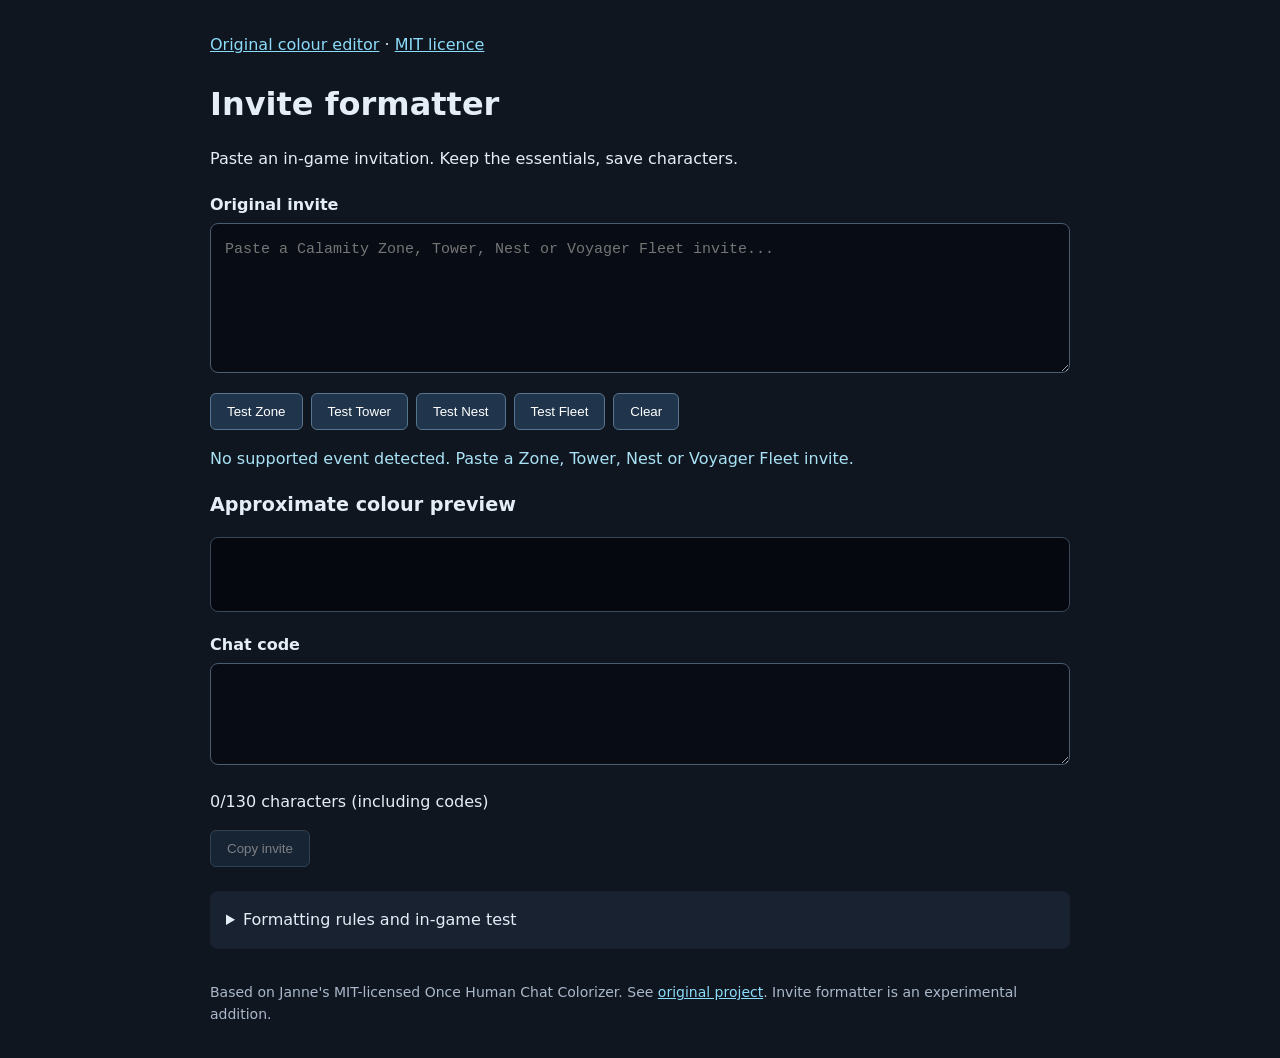
==== invites.html @ 27c002d2 "Add compact event invite formatter with 130-character budget" ====
<!doctype html>
<html lang="en"><head><meta charset="utf-8"><meta name="viewport" content="width=device-width,initial-scale=1"><title>Once Human Invite Formatter</title><link rel="stylesheet" href="css/invites.css"></head>
<body><main><nav><a href="index.html">Original colour editor</a> · <a href="LICENSE">MIT licence</a></nav><h1>Invite formatter</h1><p>Paste an in-game invitation. Keep the essentials, save characters.</p>
<label for="invite-input">Original invite</label><textarea id="invite-input" rows="5" placeholder="Paste a Calamity Zone, Tower, Nest or Voyager Fleet invite..."></textarea>
<div class="buttons"><button data-sample="0">Test Zone</button><button data-sample="1">Test Tower</button><button data-sample="2">Test Nest</button><button data-sample="3">Test Fleet</button><button id="invite-clear">Clear</button></div>
<p id="invite-status" role="status" aria-live="polite"></p><h2>Approximate colour preview</h2><div id="invite-preview" class="preview"></div>
<label for="invite-output">Chat code</label><textarea id="invite-output" rows="3" readonly></textarea><p id="invite-count" aria-live="polite"></p><button id="invite-copy" disabled>Copy invite</button>
<details><summary>Formatting rules and in-game test</summary><ul><li>130-character budget includes all colour codes. Count uses JavaScript UTF-16 length; non-ASCII behaviour needs in-game verification.</li><li>Yellow event/size/tower name; red level; white location. No custom hexadecimal colours.</li><li>Area names and closing calls to action are omitted. Coordinates retain their original digits and decimal precision.</li><li>Location uses [World N(x,y)] without colour codes inside. Automatic area insertion and clickability must be tested in game.</li><li>Missing world/coordinates or oversized output disables Copy. No essential details are silently truncated.</li></ul></details>
<footer>Based on Janne's MIT-licensed Once Human Chat Colorizer. See <a href="https://github.com/jann3/chat-colorizer-once-human">original project</a>. Invite formatter is an experimental addition.</footer></main><script type="module" src="scripts/invites.js"></script></body></html>
---- css/invites.css ----
*{box-sizing:border-box}body{margin:0;background:#101620;color:#e5edf7;font:16px/1.6 system-ui,sans-serif}main{max-width:900px;margin:auto;padding:32px 20px}a{color:#8bdcfa}h1{margin-bottom:0}h2{font-size:1.2rem}label{display:block;margin:20px 0 6px;font-weight:600}textarea{width:100%;padding:14px;background:#080d15;color:#fff;border:1px solid #4b5b70;border-radius:8px;font:15px/1.6 ui-monospace,monospace;resize:vertical}.buttons{display:flex;flex-wrap:wrap;gap:8px;margin:12px 0}button{padding:10px 16px;border:1px solid #57758e;border-radius:6px;background:#20354b;color:#fff;cursor:pointer}button:hover{background:#304d6b}button:disabled{opacity:.45;cursor:not-allowed}.preview{min-height:75px;padding:16px;border:1px solid #39485b;border-radius:8px;background:#05080e;overflow-wrap:anywhere;white-space:pre-wrap}#invite-status{min-height:28px;color:#a9e2f5}details{margin-top:24px;padding:16px;background:#182230;border-radius:8px}footer{margin-top:32px;color:#aab8ca;font-size:14px}:focus-visible{outline:3px solid #8bdcfa;outline-offset:3px}
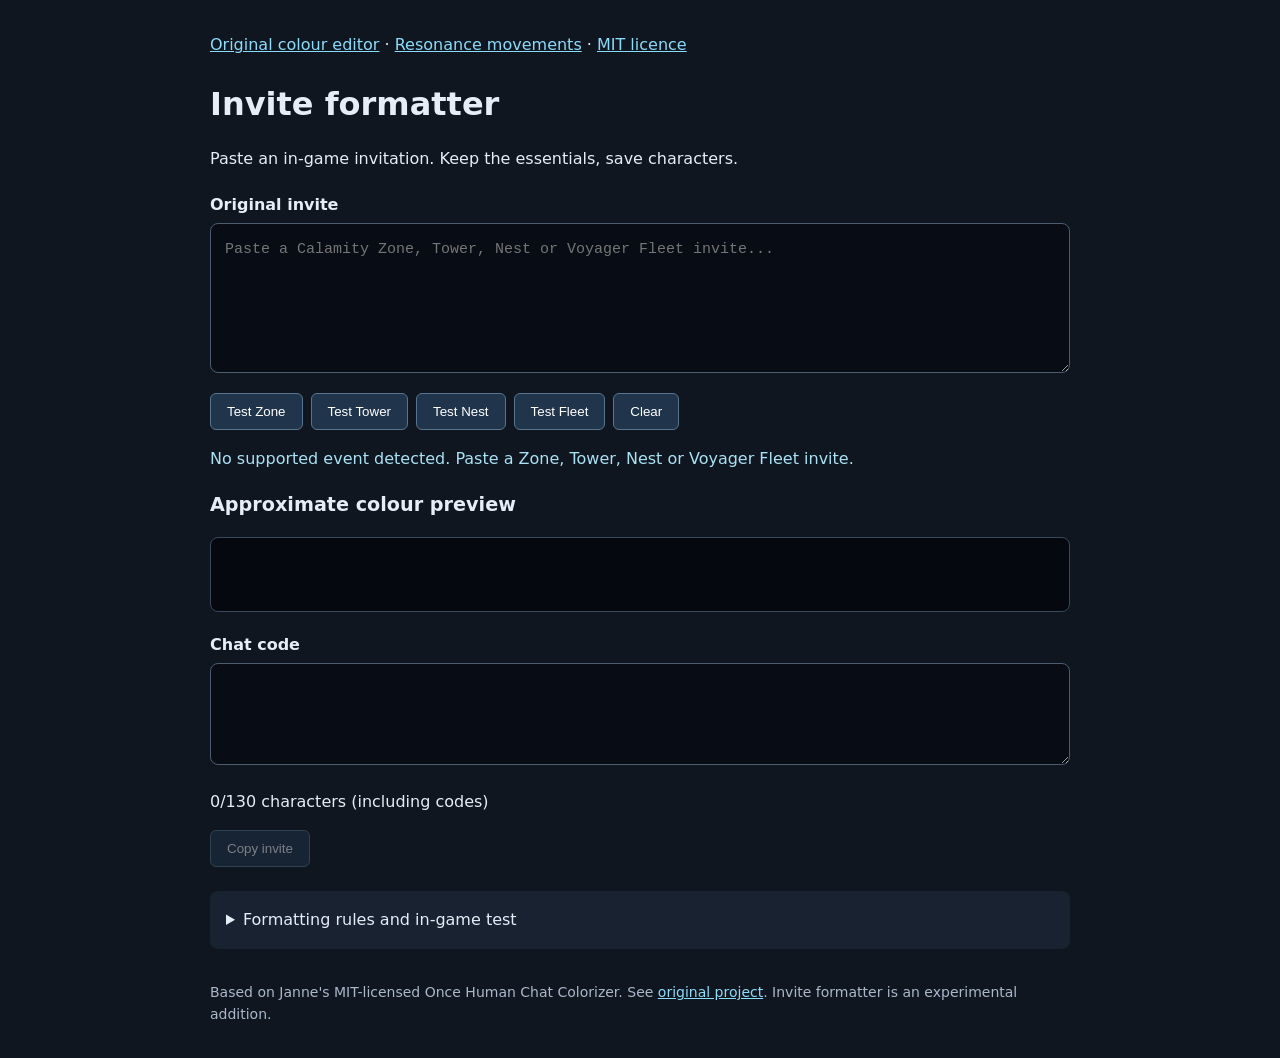
==== commit a0d8e270: "Link resonance formatter from invites page" ====
--- a/invites.html
+++ b/invites.html
@@ -1,9 +1,10 @@
 <!doctype html>
 <html lang="en"><head><meta charset="utf-8"><meta name="viewport" content="width=device-width,initial-scale=1"><title>Once Human Invite Formatter</title><link rel="stylesheet" href="css/invites.css"></head>
-<body><main><nav><a href="index.html">Original colour editor</a> · <a href="LICENSE">MIT licence</a></nav><h1>Invite formatter</h1><p>Paste an in-game invitation. Keep the essentials, save characters.</p>
+<body><main><nav><a href="index.html">Original colour editor</a> · <a href="resonance.html">Resonance movements</a> · <a href="LICENSE">MIT licence</a></nav><h1>Invite formatter</h1><p>Paste an in-game invitation. Keep the essentials, save characters.</p>
 <label for="invite-input">Original invite</label><textarea id="invite-input" rows="5" placeholder="Paste a Calamity Zone, Tower, Nest or Voyager Fleet invite..."></textarea>
+<fieldset id="tower-level-box" hidden><legend>Calamity Tower level</legend><label class="choice"><input type="radio" name="tower-level" value="80"> Lv80</label><label class="choice"><input type="radio" name="tower-level" value="90"> Lv90</label><label class="choice"><input type="radio" name="tower-level" value="100"> Lv100</label><p id="tower-level-note" aria-live="polite"></p></fieldset>
 <div class="buttons"><button data-sample="0">Test Zone</button><button data-sample="1">Test Tower</button><button data-sample="2">Test Nest</button><button data-sample="3">Test Fleet</button><button id="invite-clear">Clear</button></div>
 <p id="invite-status" role="status" aria-live="polite"></p><h2>Approximate colour preview</h2><div id="invite-preview" class="preview"></div>
 <label for="invite-output">Chat code</label><textarea id="invite-output" rows="3" readonly></textarea><p id="invite-count" aria-live="polite"></p><button id="invite-copy" disabled>Copy invite</button>
-<details><summary>Formatting rules and in-game test</summary><ul><li>130-character budget includes all colour codes. Count uses JavaScript UTF-16 length; non-ASCII behaviour needs in-game verification.</li><li>Yellow event/size/tower name; red level; white location. No custom hexadecimal colours.</li><li>Area names and closing calls to action are omitted. Coordinates retain their original digits and decimal precision.</li><li>Location uses [World N(x,y)] without colour codes inside. Automatic area insertion and clickability must be tested in game.</li><li>Missing world/coordinates or oversized output disables Copy. No essential details are silently truncated.</li></ul></details>
+<details><summary>Formatting rules and in-game test</summary><ul><li>130-character budget includes all colour codes. Count uses JavaScript UTF-16 length; non-ASCII behaviour needs in-game verification.</li><li>Green openings and levels; yellow events and punchlines; white locations and calls to join. No red, no blue and no custom hexadecimal colours.</li><li>Area names and closing calls to action are omitted. Coordinates retain their original digits and decimal precision.</li><li>Location uses [World N(x,y)] without colour codes inside. Automatic area insertion and clickability must be tested in game.</li><li>Missing world/coordinates or oversized output disables Copy. No essential details are silently truncated.</li></ul></details>
 <footer>Based on Janne's MIT-licensed Once Human Chat Colorizer. See <a href="https://github.com/jann3/chat-colorizer-once-human">original project</a>. Invite formatter is an experimental addition.</footer></main><script type="module" src="scripts/invites.js"></script></body></html>
--- a/css/invites.css
+++ b/css/invites.css
@@ -1 +1 @@
-*{box-sizing:border-box}body{margin:0;background:#101620;color:#e5edf7;font:16px/1.6 system-ui,sans-serif}main{max-width:900px;margin:auto;padding:32px 20px}a{color:#8bdcfa}h1{margin-bottom:0}h2{font-size:1.2rem}label{display:block;margin:20px 0 6px;font-weight:600}textarea{width:100%;padding:14px;background:#080d15;color:#fff;border:1px solid #4b5b70;border-radius:8px;font:15px/1.6 ui-monospace,monospace;resize:vertical}.buttons{display:flex;flex-wrap:wrap;gap:8px;margin:12px 0}button{padding:10px 16px;border:1px solid #57758e;border-radius:6px;background:#20354b;color:#fff;cursor:pointer}button:hover{background:#304d6b}button:disabled{opacity:.45;cursor:not-allowed}.preview{min-height:75px;padding:16px;border:1px solid #39485b;border-radius:8px;background:#05080e;overflow-wrap:anywhere;white-space:pre-wrap}#invite-status{min-height:28px;color:#a9e2f5}details{margin-top:24px;padding:16px;background:#182230;border-radius:8px}footer{margin-top:32px;color:#aab8ca;font-size:14px}:focus-visible{outline:3px solid #8bdcfa;outline-offset:3px}+*{box-sizing:border-box}body{margin:0;background:#101620;color:#e5edf7;font:16px/1.6 system-ui,sans-serif}main{max-width:900px;margin:auto;padding:32px 20px}a{color:#8bdcfa}h1{margin-bottom:0}h2{font-size:1.2rem}label{display:block;margin:20px 0 6px;font-weight:600}textarea{width:100%;padding:14px;background:#080d15;color:#fff;border:1px solid #4b5b70;border-radius:8px;font:15px/1.6 ui-monospace,monospace;resize:vertical}.buttons{display:flex;flex-wrap:wrap;gap:8px;margin:12px 0}button{padding:10px 16px;border:1px solid #57758e;border-radius:6px;background:#20354b;color:#fff;cursor:pointer}button:hover{background:#304d6b}button:disabled{opacity:.45;cursor:not-allowed}.preview{min-height:75px;padding:16px;border:1px solid #39485b;border-radius:8px;background:#05080e;overflow-wrap:anywhere;white-space:pre-wrap}#invite-status{min-height:28px;color:#a9e2f5}details{margin-top:24px;padding:16px;background:#182230;border-radius:8px}footer{margin-top:32px;color:#aab8ca;font-size:14px}:focus-visible{outline:3px solid #8bdcfa;outline-offset:3px}fieldset#tower-level-box{margin:16px 0;padding:12px 16px;border:1px solid #57758e;border-radius:8px;background:#182230}fieldset#tower-level-box[hidden]{display:none}#tower-level-box legend{padding:0 8px;font-weight:600}#tower-level-box .choice{display:inline-flex;align-items:center;gap:8px;margin:4px 20px 4px 0;font-weight:600;cursor:pointer}#tower-level-box input[type=radio]{width:20px;height:20px;accent-color:#4dff4d}#tower-level-note{margin:8px 0 0;color:#a9e2f5}
